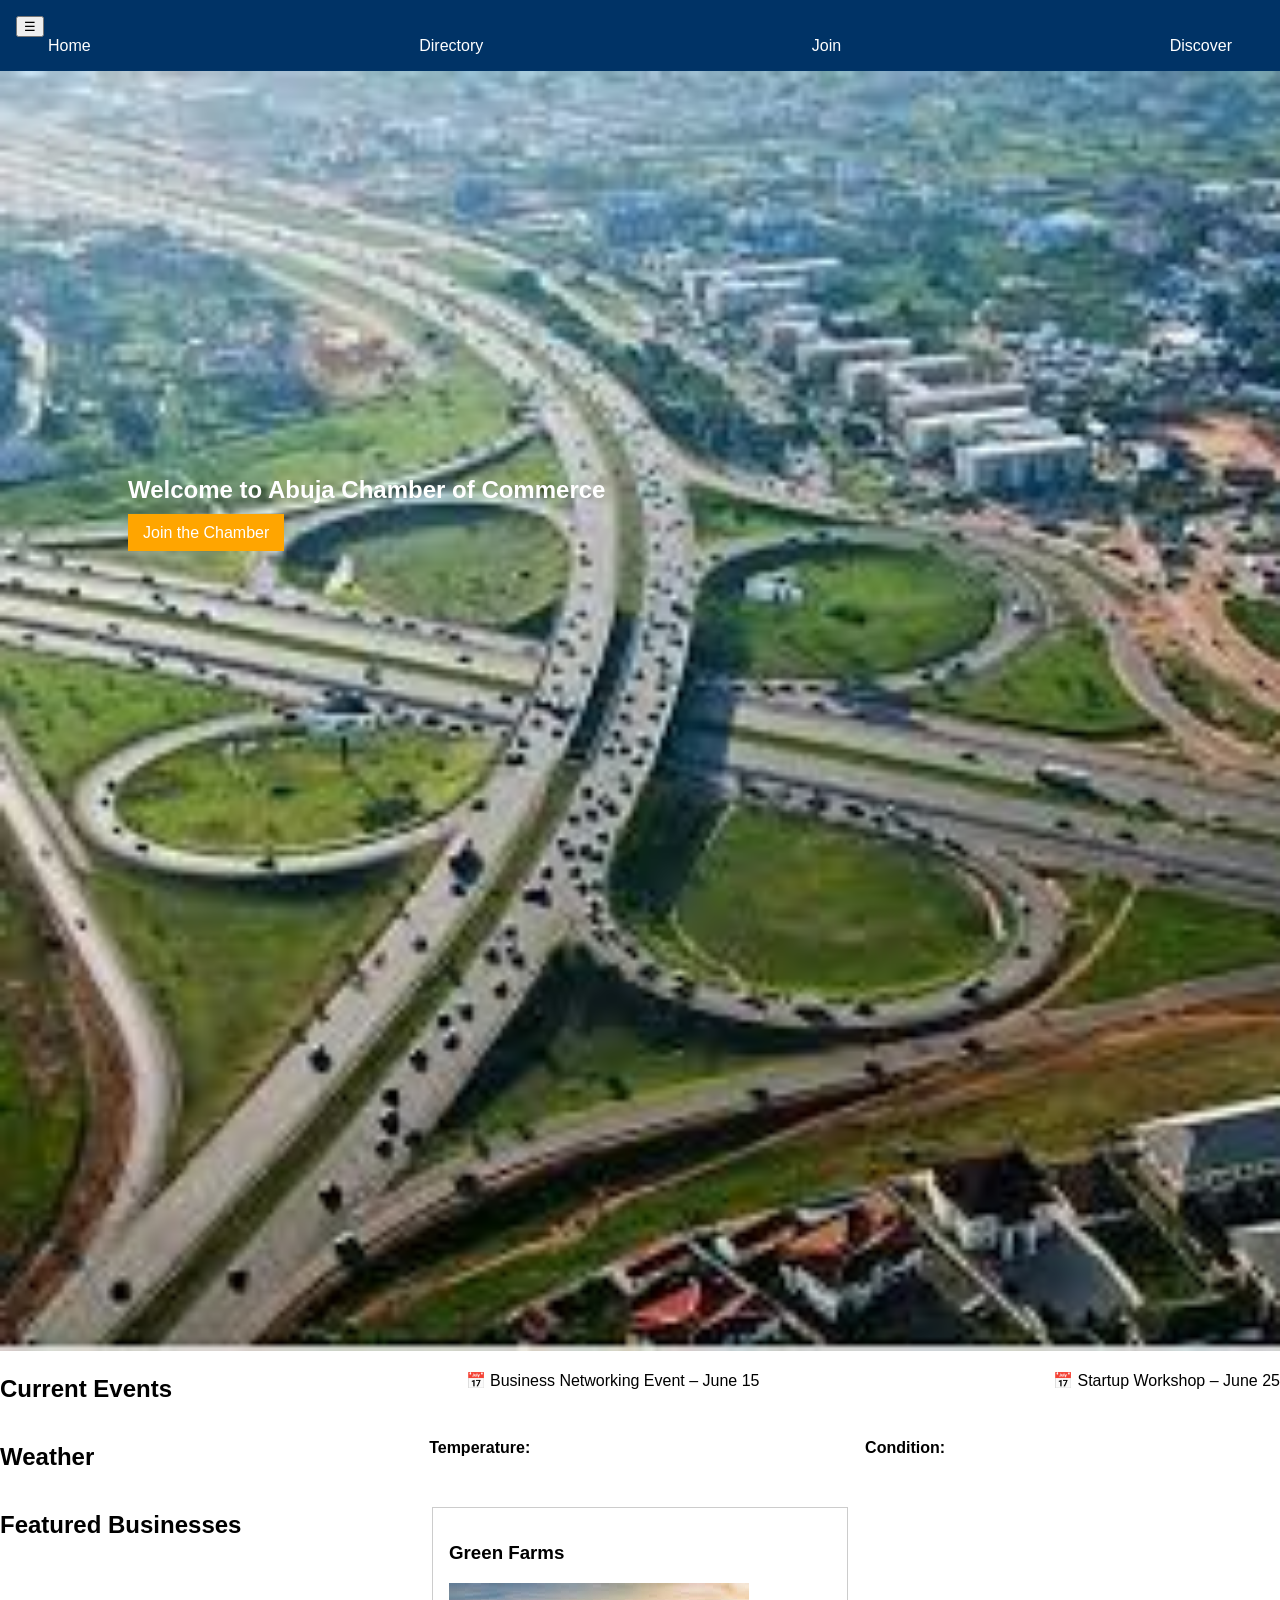
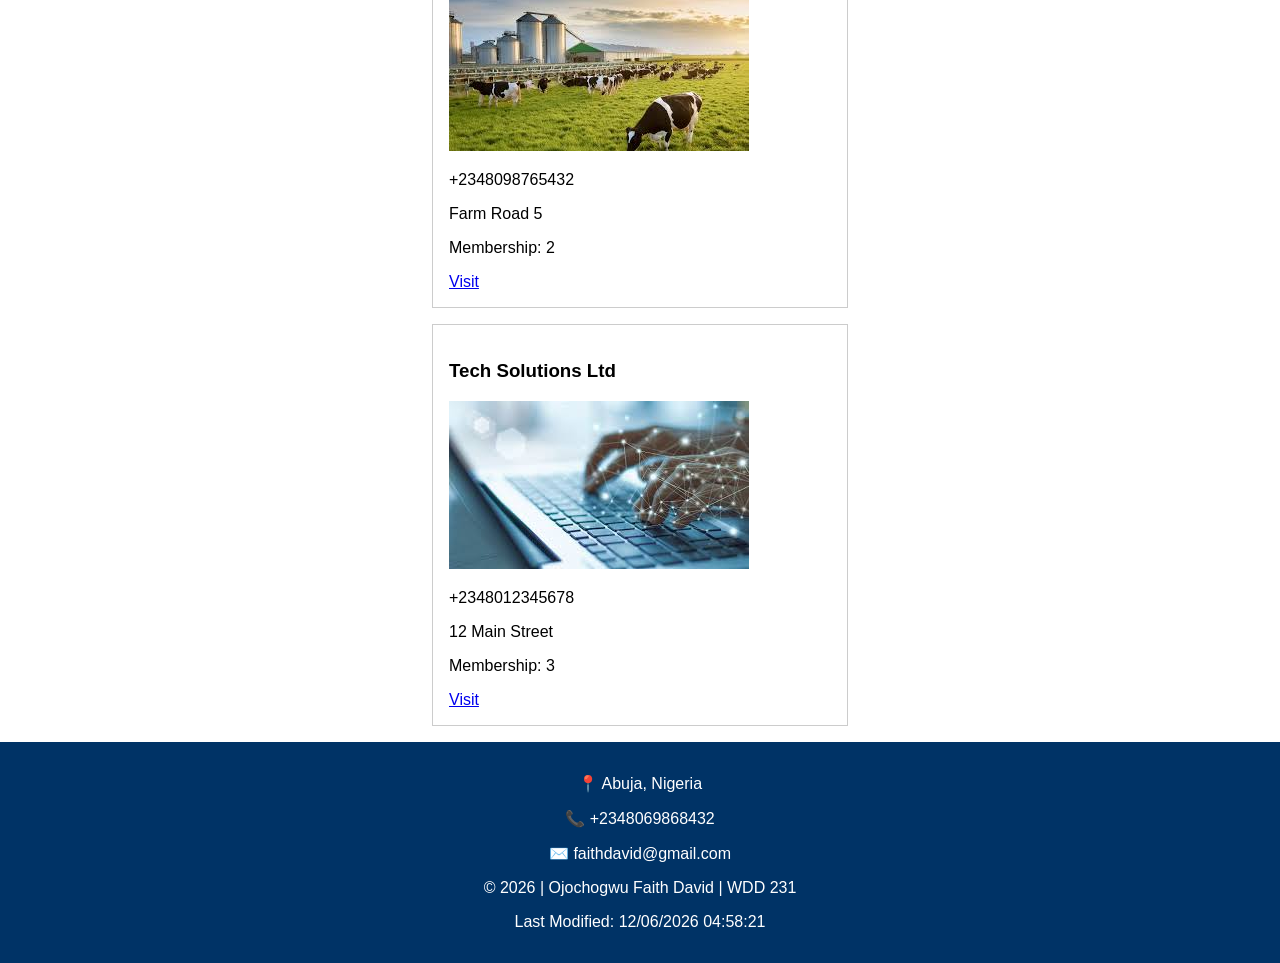
==== chamber/index.html @ 213bdc4f "home page of chamber" ====
<!DOCTYPE html>
<html lang="en">
<head>
<meta charset="UTF-8">
<meta name="viewport" content="width=device-width, initial-scale=1.0">
<title>Abuja Chamber of Commerce home page</title>
<meta name="description" content="ojochogwu faith David WDD231 Web frontend, Project chamber of commerce">
<meta name="author" content="ojochogwu faith david">
<link rel="icon" type="image/png" href="images/favicon.png">
<meta property="og:title" content="Abuja Chamber of Commerce home page">
<meta property="og:description" content="Welcome to the Abuja Chamber of Commerce! Connect with local businesses and entrepreneurs.">
<meta property="og:image" content="https://faith110.github.io/wdd231/chamber/images/hero.jpg">
<meta property="og:url" content="https://yourdomain.com/chamber/directory.html">
<link rel="preconnect" href="https://fonts.googleapis.com">
<link rel="preconnect" href="https://fonts.gstatic.com" crossorigin>
<link href="https://fonts.googleapis.com/css2?family=Poppins:ital,wght@0,100;0,200;0,300;0,400;0,500;0,600;0,700;0,800;0,900;1,100;1,200;1,300;1,400;1,500;1,600;1,700;1,800;1,900&display=swap" rel="stylesheet">
<link rel="stylesheet" href="styles/small.css">
<link rel="stylesheet" href="styles/large.css">
<script src="scripts/home.js" defer></script>
</head>
<body>
<header>
    <button id="menu">☰</button>
    <nav>
        <ul>
            <li><a href="index.html">Home</a></li>
            <li><a href="directory.html">Directory</a></li>
            <li><a href="#">Join</a></li>
            <li><a href="#">Discover</a></li>
        </ul>
    </nav>
</header>

<main>

    <!-- HERO -->
    <section class="hero">
        <img src="images/hero.jpg" alt="Abuja city view">
        <div class="hero-text">
            <h1>Welcome to Abuja Chamber of Commerce</h1>
            <a href="#" class="cta">Join the Chamber</a>
        </div>
    </section>

    <!-- EVENTS -->
    <section class="events">
        <h2>Current Events</h2>
        <p>📅 Business Networking Event – June 15</p>
        <p>📅 Startup Workshop – June 25</p>
    </section>

    <!-- WEATHER -->
    <section class="weather">
        <h2>Weather</h2>
        <p><strong>Temperature:</strong> <span id="temp"></span></p>
        <p><strong>Condition:</strong> <span id="desc"></span></p>
        <div id="forecast"></div>
    </section>

    <!-- SPOTLIGHTS -->
    <section class="spotlights">
        <h2>Featured Businesses</h2>
        <div id="spotlight-container"></div>
    </section>

</main>

<footer>
    <p>📍 Abuja, Nigeria</p>
    <p>📞 +2348069868432</p>
    <p>✉️ faithdavid@gmail.com</p>

    <p>&copy; <span id="year"></span> | Ojochogwu Faith David | WDD 231</p>
    <p>Last Modified: <span id="lastModified"></span></p>
</footer>

</body>
</html>
---- chamber/styles/small.css ----
body {
    font-family: Arial, sans-serif;
    margin: 0;
}

header, footer {
    background: #003366;
    color: white;
    padding: 1rem;
}

nav {
    width: 100%;
    background-color: #003366;
}

nav ul {
    display: flex;
    justify-content: space-between;
    list-style: none;
    margin: 0;
    padding: 0 2rem;
}

nav a {
    color: white;
    text-decoration: none;
}
h1{
    text-align: center;
}
#members.grid {
    display: grid;
    grid-template-columns: 1fr;
    gap: 1rem;
}

#members.list {
    display: block;
}

.card {
    border: 1px solid #ccc;
    padding: 1rem;
}
footer {
    text-align: center;
    padding: 1rem;
    background-color: #003366;
    color: white;
}
/* HERO */
.hero {
    position: relative;
}

.hero img {
    width: 100%;
    height: auto;
}

.hero-text {
    position: absolute;
    top: 30%;
    left: 10%;
    color: white;
}

.cta {
    background: orange;
    padding: 10px 15px;
    color: white;
    text-decoration: none;
}


/* SPOTLIGHT */
.spot-card {
    border: 1px solid #ccc;
    padding: 1rem;
    margin: 1rem 0;
}
---- chamber/styles/large.css ----
@media (min-width: 768px) {

    nav ul {
        display: flex;
        gap: 1rem;
    }

    #members.grid {
        grid-template-columns: repeat(3, 1fr);
    }
}
@media (min-width: 768px) {

    .spotlights {
        display: grid;
        grid-template-columns: repeat(3, 1fr);
        gap: 1rem;
    }

    .events, .weather {
        display: flex;
        justify-content: space-between;
    }
}
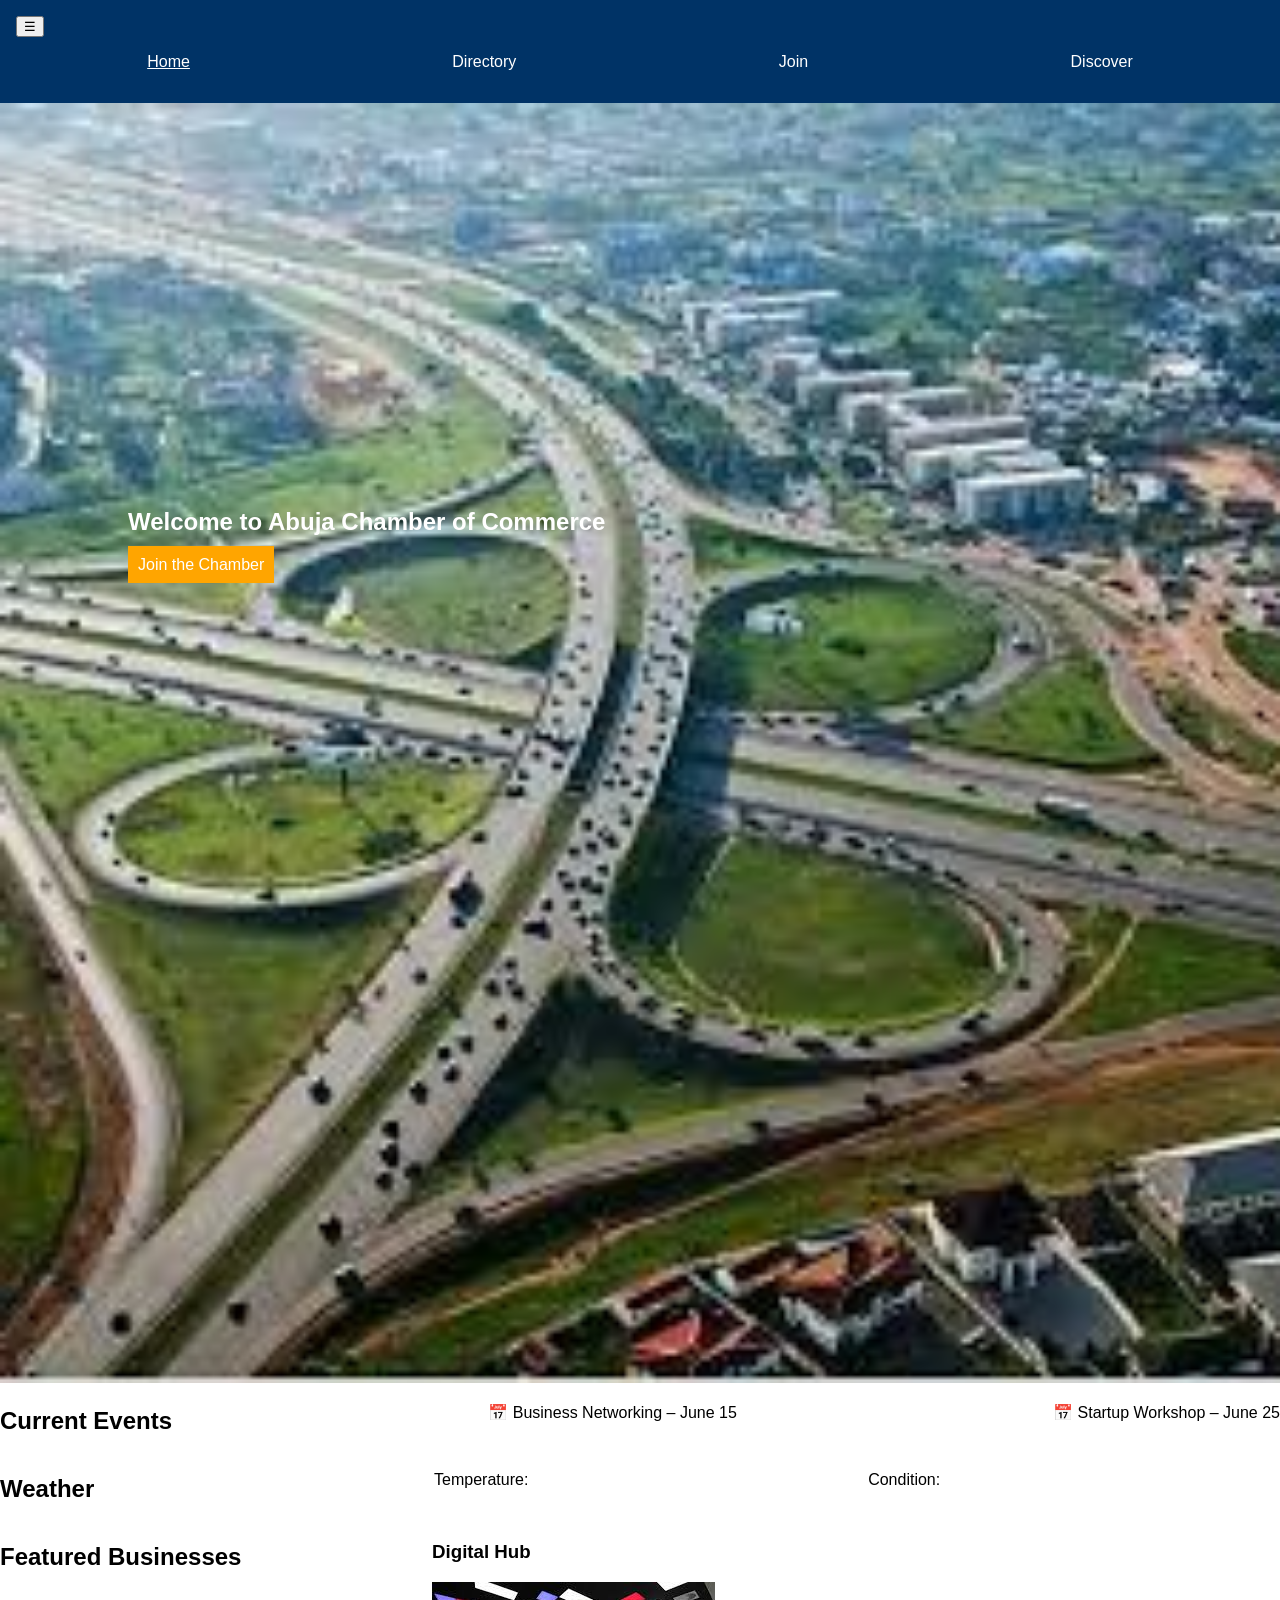
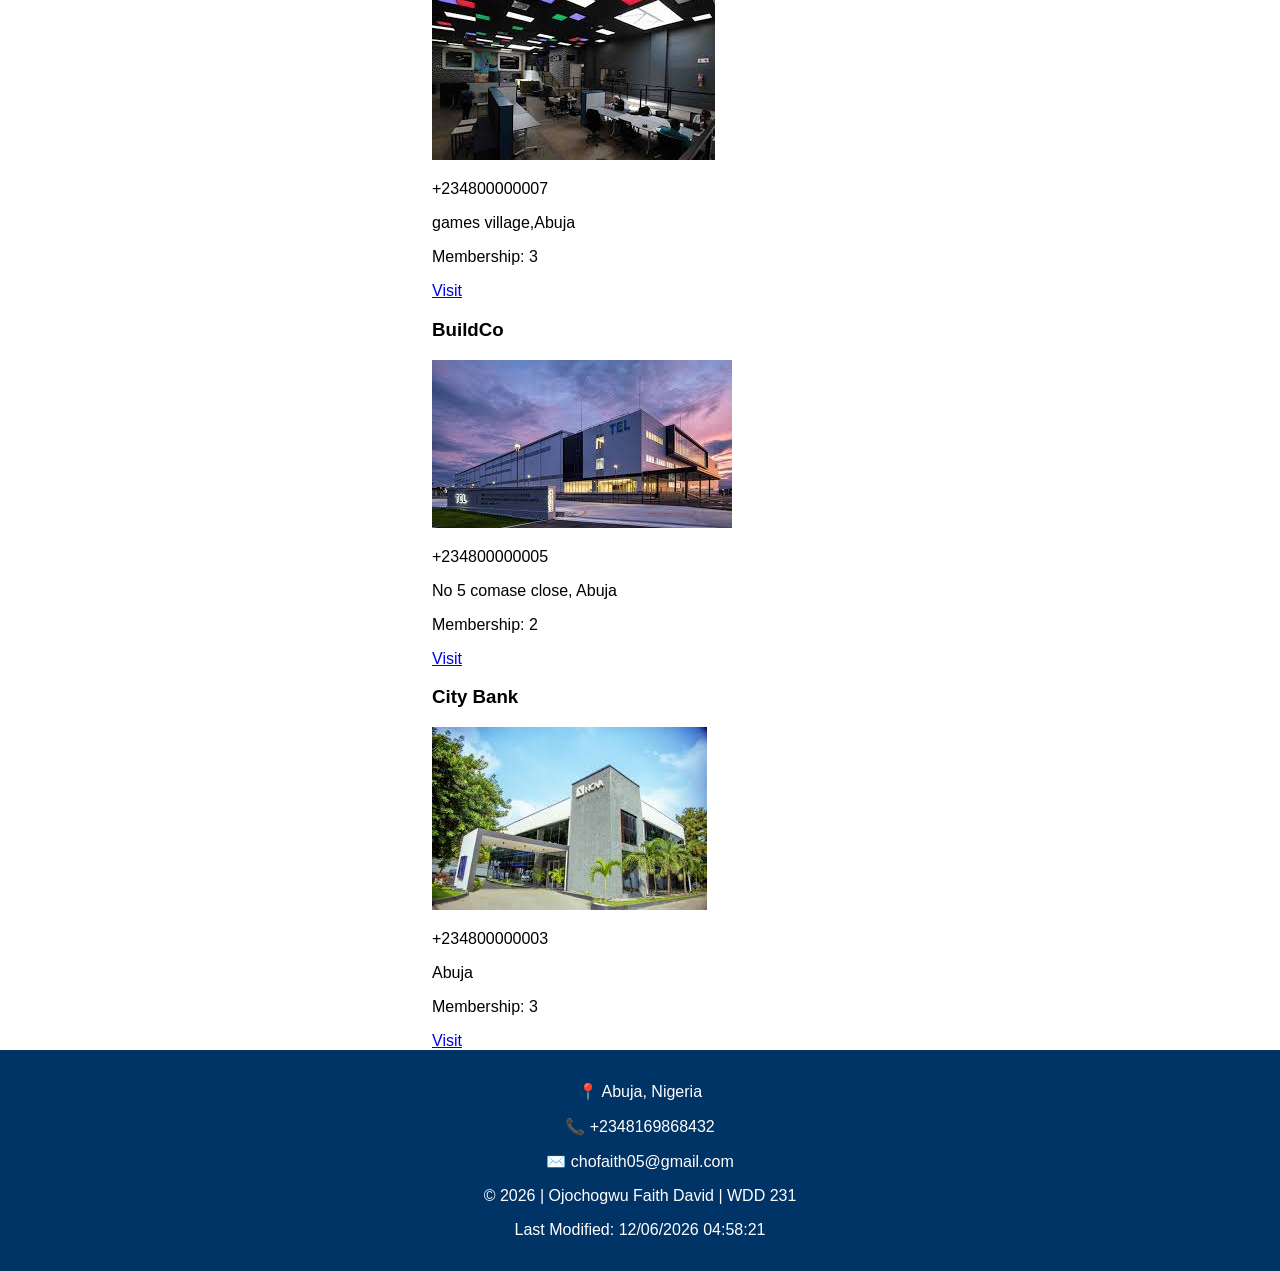
==== commit 3185a274: "home page and joins page" ====
--- a/chamber/index.html
+++ b/chamber/index.html
@@ -19,13 +19,14 @@
 <script src="scripts/home.js" defer></script>
 </head>
 <body>
+
 <header>
     <button id="menu">☰</button>
     <nav>
         <ul>
-            <li><a href="index.html">Home</a></li>
+            <li><a href="index.html" class="active">Home</a></li>
             <li><a href="directory.html">Directory</a></li>
-            <li><a href="#">Join</a></li>
+            <li><a href="join.html">Join</a></li>
             <li><a href="#">Discover</a></li>
         </ul>
     </nav>
@@ -35,7 +36,7 @@
 
     <!-- HERO -->
     <section class="hero">
-        <img src="images/hero.jpg" alt="Abuja city view">
+        <img src="images/hero.jpg" alt="Abuja city">
         <div class="hero-text">
             <h1>Welcome to Abuja Chamber of Commerce</h1>
             <a href="#" class="cta">Join the Chamber</a>
@@ -45,19 +46,19 @@
     <!-- EVENTS -->
     <section class="events">
         <h2>Current Events</h2>
-        <p>📅 Business Networking Event – June 15</p>
+        <p>📅 Business Networking – June 15</p>
         <p>📅 Startup Workshop – June 25</p>
     </section>
 
     <!-- WEATHER -->
     <section class="weather">
         <h2>Weather</h2>
-        <p><strong>Temperature:</strong> <span id="temp"></span></p>
-        <p><strong>Condition:</strong> <span id="desc"></span></p>
+        <p>Temperature: <span id="temp"></span></p>
+        <p>Condition: <span id="desc"></span></p>
         <div id="forecast"></div>
     </section>
 
-    <!-- SPOTLIGHTS -->
+    <!-- SPOTLIGHT -->
     <section class="spotlights">
         <h2>Featured Businesses</h2>
         <div id="spotlight-container"></div>
@@ -67,8 +68,8 @@
 
 <footer>
     <p>📍 Abuja, Nigeria</p>
-    <p>📞 +2348069868432</p>
-    <p>✉️ faithdavid@gmail.com</p>
+    <p>📞 +2348169868432</p>
+    <p>✉️ chofaith05@gmail.com</p>
 
     <p>&copy; <span id="year"></span> | Ojochogwu Faith David | WDD 231</p>
     <p>Last Modified: <span id="lastModified"></span></p>
--- a/chamber/styles/small.css
+++ b/chamber/styles/small.css
@@ -1,62 +1,65 @@
 body {
-    font-family: Arial, sans-serif;
     margin: 0;
+    font-family: Arial;
 }
 
-header, footer {
-    background: #003366;
-    color: white;
-    padding: 1rem;
+/* NAV */
+nav ul {
+    display: none;
+    list-style: none;
+    padding: 0;
 }
 
-nav {
-    width: 100%;
-    background-color: #003366;
-}
-
-nav ul {
-    display: flex;
-    justify-content: space-between;
-    list-style: none;
-    margin: 0;
-    padding: 0 2rem;
+nav ul.open {
+    display: block;
 }
 
 nav a {
     color: white;
     text-decoration: none;
 }
+
+header {
+    background: #003366;
+    padding: 1rem;
+}
 h1{
     text-align: center;
 }
+
+.active {
+    text-decoration: underline;
+}
+
+/* MEMBERS */
 #members.grid {
     display: grid;
     grid-template-columns: 1fr;
     gap: 1rem;
 }
 
-#members.list {
-    display: block;
+#members.list img {
+    display: none;
 }
 
 .card {
     border: 1px solid #ccc;
     padding: 1rem;
 }
+
+/* FOOTER */
 footer {
     text-align: center;
+    background: #003366;
+    color: white;
     padding: 1rem;
-    background-color: #003366;
-    color: white;
 }
-/* HERO */
 .hero {
     position: relative;
 }
 
 .hero img {
     width: 100%;
-    height: auto;
 }
 
 .hero-text {
@@ -68,15 +71,22 @@
 
 .cta {
     background: orange;
-    padding: 10px 15px;
+    padding: 10px;
     color: white;
     text-decoration: none;
 }
+.join-container {
+    display: block;
+}
 
+.cards {
+    margin-top: 1rem;
+}
 
-/* SPOTLIGHT */
-.spot-card {
+.card {
     border: 1px solid #ccc;
     padding: 1rem;
-    margin: 1rem 0;
-}+    margin: 0.5rem 0;
+    opacity: 0;
+    animation: fadeIn 2s forwards;
+}
--- a/chamber/styles/large.css
+++ b/chamber/styles/large.css
@@ -2,23 +2,44 @@
 
     nav ul {
         display: flex;
-        gap: 1rem;
+        justify-content: space-around;
     }
 
     #members.grid {
         grid-template-columns: repeat(3, 1fr);
     }
+
+    #members.list .card {
+        display: flex;
+        justify-content: space-between;
+    }
 }
 @media (min-width: 768px) {
+
+    .events, .weather {
+        display: flex;
+        justify-content: space-between;
+    }
 
     .spotlights {
         display: grid;
         grid-template-columns: repeat(3, 1fr);
         gap: 1rem;
     }
+}
+@keyframes fadeIn {
+    to {
+        opacity: 1;
+    }
+}
 
-    .events, .weather {
+@media (min-width: 768px) {
+    .join-container {
         display: flex;
-        justify-content: space-between;
+        gap: 2rem;
+    }
+
+    .cards {
+        width: 40%;
     }
 }
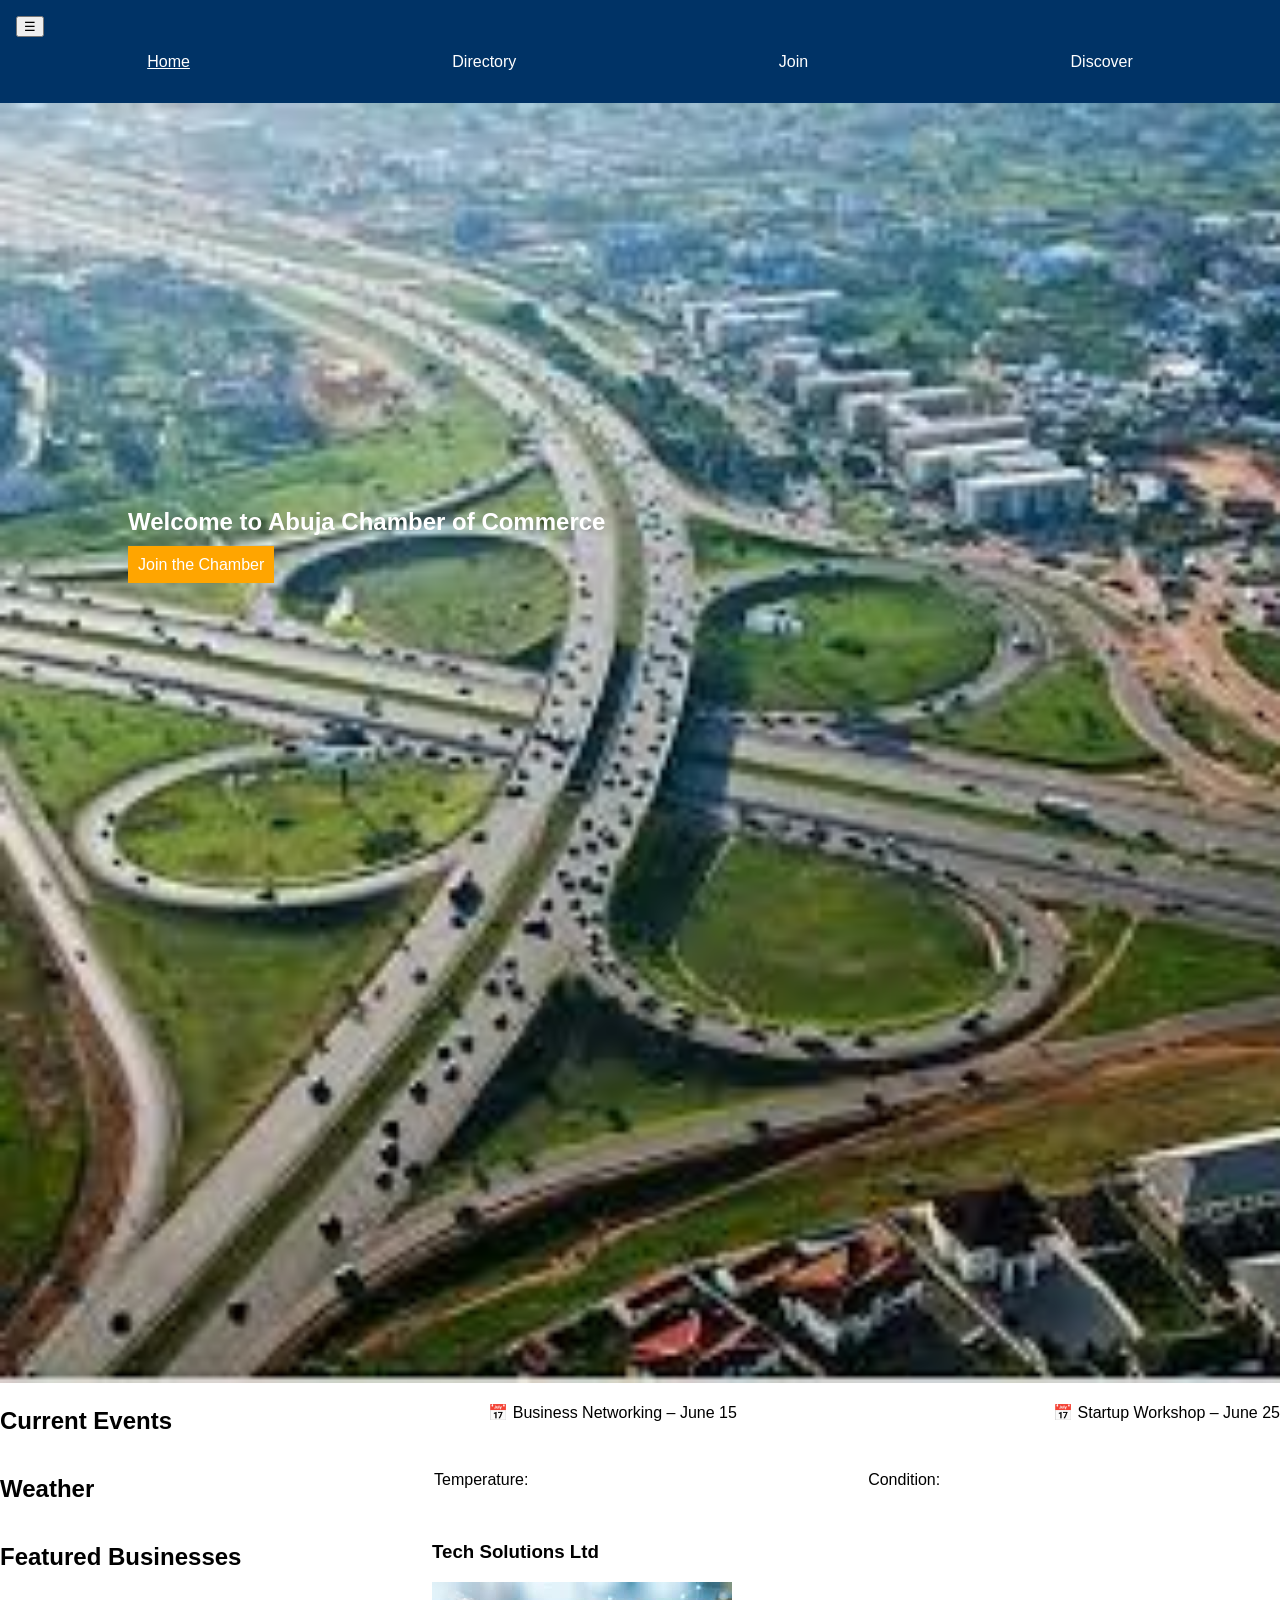
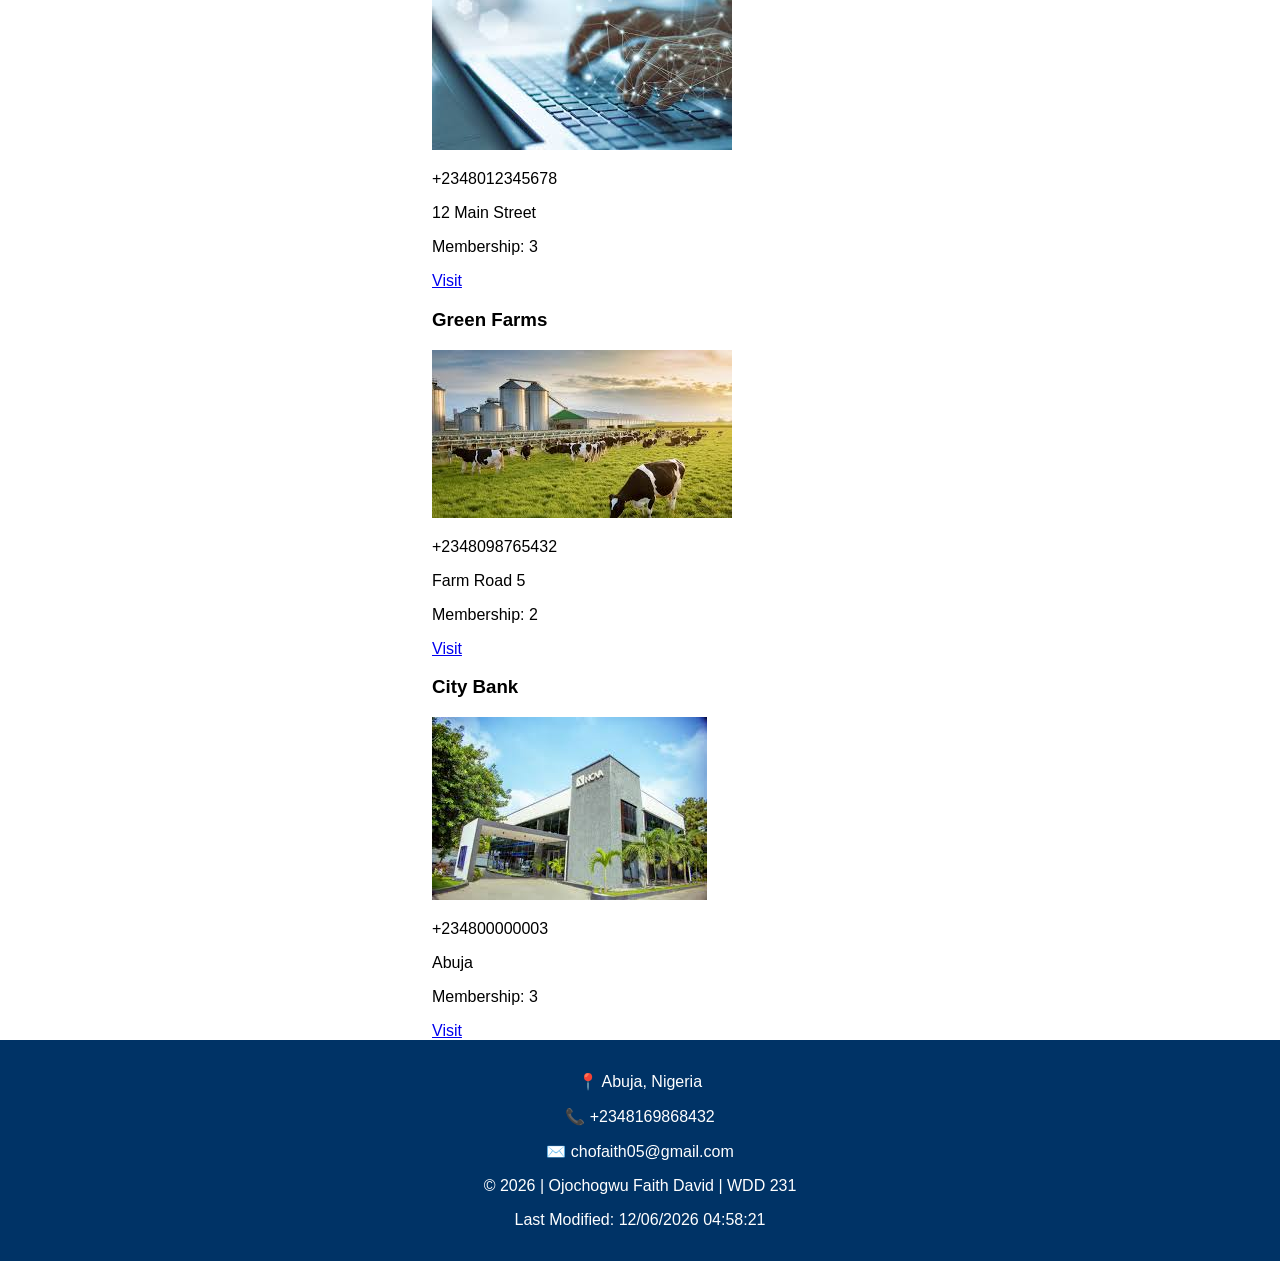
==== commit 09e3fc5d: "updates" ====
--- a/chamber/index.html
+++ b/chamber/index.html
@@ -27,7 +27,7 @@
             <li><a href="index.html" class="active">Home</a></li>
             <li><a href="directory.html">Directory</a></li>
             <li><a href="join.html">Join</a></li>
-            <li><a href="#">Discover</a></li>
+            <li><a href="discover.html">Discover</a></li>
         </ul>
     </nav>
 </header>
--- a/chamber/styles/small.css
+++ b/chamber/styles/small.css
@@ -90,3 +90,28 @@
     opacity: 0;
     animation: fadeIn 2s forwards;
 }
+/*discover page*/
+#visit-message{
+background:#eee;
+padding:1rem;
+margin:1rem;
+text-align:center;
+font-weight:bold;
+}
+
+#discover-grid{
+display:grid;
+gap:1rem;
+}
+
+.discover-card img {
+    width: 100%;
+    height: 200px;
+    object-fit: cover;
+    display: block;
+    border-radius: 8px;
+}
+.discover-card {
+    border: 1px solid #ccc;
+    padding: 1rem;
+}
--- a/chamber/styles/large.css
+++ b/chamber/styles/large.css
@@ -42,4 +42,55 @@
     .cards {
         width: 40%;
     }
+}
+/*discover.css*/
+@media screen and (min-width:641px){
+
+#discover-grid{
+
+display:grid;
+
+grid-template-areas:
+"card1 card2"
+"card3 card4"
+"card5 card6"
+"card7 card8";
+
+gap:1rem;
+
+}
+
+.discover-card:nth-child(1){grid-area:card1;}
+.discover-card:nth-child(2){grid-area:card2;}
+.discover-card:nth-child(3){grid-area:card3;}
+.discover-card:nth-child(4){grid-area:card4;}
+.discover-card:nth-child(5){grid-area:card5;}
+.discover-card:nth-child(6){grid-area:card6;}
+.discover-card:nth-child(7){grid-area:card7;}
+.discover-card:nth-child(8){grid-area:card8;}
+
+}
+@media screen and (min-width:1025px){
+
+#discover-grid{
+
+grid-template-areas:
+"card1 card1 card2 card3"
+"card4 card5 card6 card6"
+"card7 card8 card8 card8";
+
+}
+
+.card img{
+
+transition:transform .3s ease;
+
+}
+
+.card img:hover{
+
+transform:scale(1.05);
+
+}
+
 }
